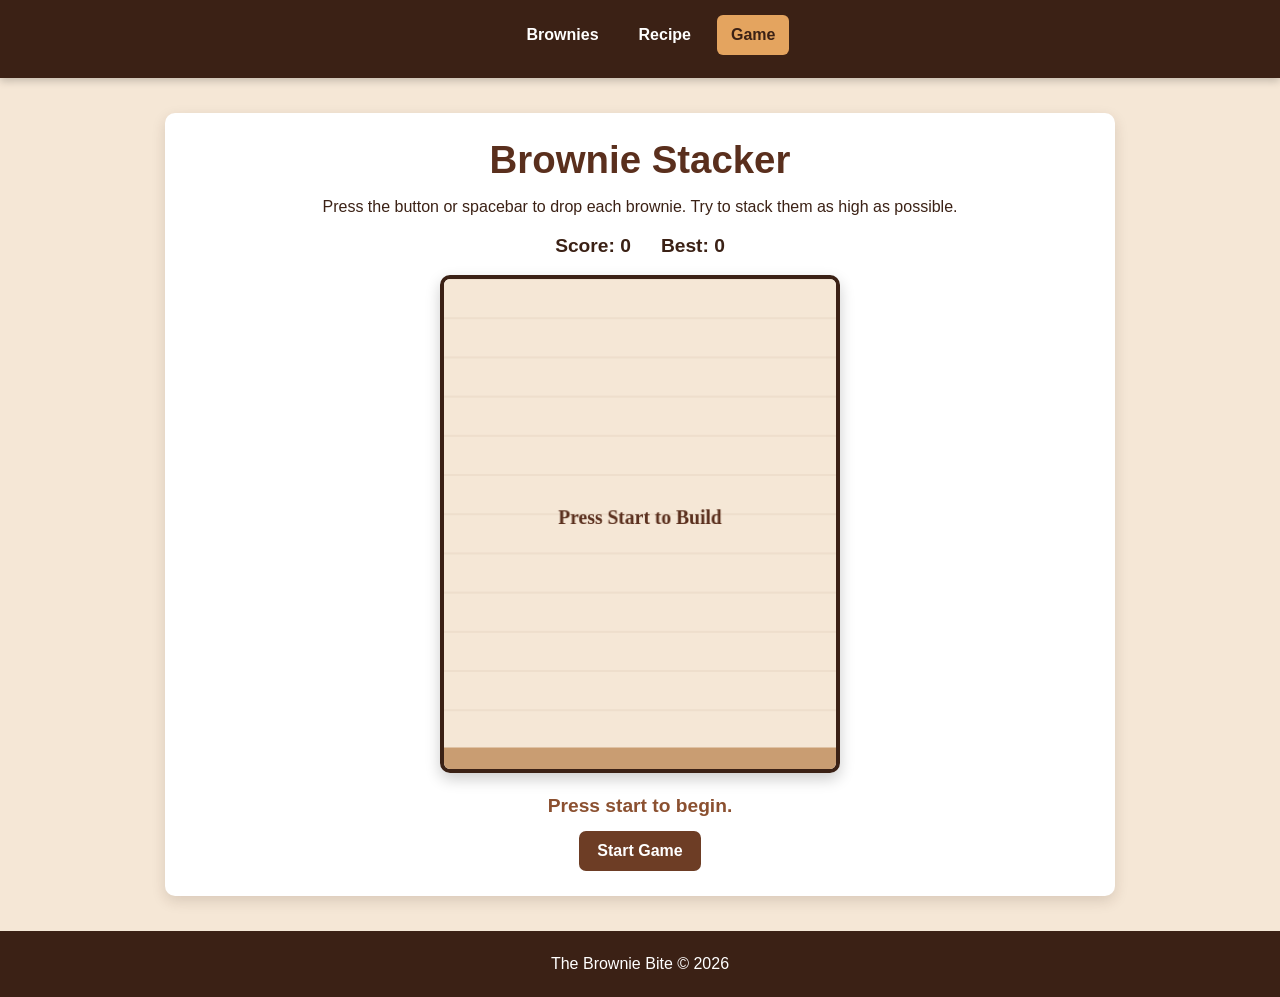
==== game.html @ a5a8db0a "Update game.html" ====
<!DOCTYPE html>
<html lang="en" class="loading">
<head>
    <meta charset="UTF-8">
    <meta name="viewport" content="width=device-width,initial-scale=1.0">
    <title>Brownie Stacker | The Brownie Bite</title>
    <style>
        html{background:#f5e7d6}
        html.loading body{visibility:hidden}
    </style>
    <link rel="icon" href="data:image/svg+xml,<svg xmlns='http://www.w3.org/2000/svg' viewBox='0 0 100 100'><text y='.9em' font-size='90'>🍫</text></svg>">
    <link rel="stylesheet" href="styles.css" onload="document.documentElement.classList.remove('loading')">
    <noscript>
        <style>
            html.loading body{visibility:visible}
        </style>
    </noscript>
    <script src="script.js" defer></script>
</head>
<body>
    <nav>
        <ul>
            <li><a href="index.html">Brownies</a></li>
            <li><a href="recipe.html">Recipe</a></li>
            <li><a href="game.html">Game</a></li>
        </ul>
    </nav>
    <main class="container">
        <section class="card game-container">
            <h1>Brownie Stacker</h1>
            <p>Press the button or spacebar to drop each brownie. Try to stack them as high as possible.</p>
            <div class="game-info">
                <span>Score: <span id="score">0</span></span>
                <span>Best: <span id="best">0</span></span>
            </div>
            <canvas id="gameCanvas" width="400" height="500"></canvas>
            <p id="message">Press start to begin.</p>
            <button class="btn" id="actionBtn">Start Game</button>
        </section>
    </main>
    <footer>
        <p>The Brownie Bite © 2026</p>
    </footer>
    <script>
        const canvas=document.getElementById("gameCanvas");
        const ctx=canvas.getContext("2d");
        const scoreText=document.getElementById("score");
        const bestText=document.getElementById("best");
        const message=document.getElementById("message");
        const actionBtn=document.getElementById("actionBtn");
        const blockHeight=28;
        const step=30;
        let blocks=[];
        let current=null;
        let score=0;
        let scroll=0;
        let state="start";
        let best=Number(localStorage.getItem("brownieBest"))||0;
        bestText.textContent=best;

        class Brownie{
            constructor(x,y,width,direction,speed){
                this.x=x;
                this.y=y;
                this.width=width;
                this.direction=direction;
                this.speed=speed;
            }
            update(){
                this.x+=this.speed*this.direction;
                if(this.x<=0){
                    this.x=0;
                    this.direction=1;
                }
                if(this.x+this.width>=canvas.width){
                    this.x=canvas.width-this.width;
                    this.direction=-1;
                }
            }
            draw(){
                const x=this.x;
                const y=this.y+scroll;
                const w=this.width;
                ctx.fillStyle="rgba(0,0,0,.18)";
                ctx.fillRect(x+4,y+5,w,blockHeight);
                ctx.fillStyle="#32150d";
                ctx.fillRect(x,y,w,blockHeight);
                ctx.fillStyle="#61331f";
                ctx.fillRect(x+3,y+3,w-6,blockHeight-6);
                ctx.fillStyle="#8b5134";
                ctx.fillRect(x+3,y+3,w-6,6);
                ctx.strokeStyle="#241009";
                ctx.lineWidth=2;
                ctx.strokeRect(x,y,w,blockHeight);
                const chips=Math.max(1,Math.floor(w/40));
                for(let i=0;i<chips;i++){
                    const chipX=x+(i+1)*w/(chips+1);
                    const chipY=y+11+(i%2)*7;
                    ctx.fillStyle="#211009";
                    ctx.beginPath();
                    ctx.arc(chipX,chipY,2.5,0,Math.PI*2);
                    ctx.fill();
                }
                if(w>55){
                    ctx.strokeStyle="#442116";
                    ctx.lineWidth=2;
                    ctx.beginPath();
                    ctx.moveTo(x+w*.43,y+5);
                    ctx.lineTo(x+w*.49,y+10);
                    ctx.lineTo(x+w*.46,y+15);
                    ctx.lineTo(x+w*.52,y+21);
                    ctx.stroke();
                }
            }
        }

        function startGame(){
            blocks=[];
            current=null;
            score=0;
            scroll=0;
            state="playing";
            scoreText.textContent=score;
            message.textContent="";
            actionBtn.textContent="Drop Brownie";
            blocks.push(new Brownie(100,450,200,0,0));
            spawnBlock();
        }

        function spawnBlock(){
            const last=blocks[blocks.length-1];
            const direction=score%2===0?1:-1;
            const x=direction===1?0:canvas.width-last.width;
            const speed=Math.min(2+score*.15,5);
            current=new Brownie(x,last.y-step,last.width,direction,speed);
            if(current.y+scroll<100)scroll+=step;
        }

        function dropBlock(){
            const last=blocks[blocks.length-1];
            let start=Math.max(current.x,last.x);
            const end=Math.min(current.x+current.width,last.x+last.width);
            let overlap=end-start;
            if(overlap<=3){
                state="gameover";
                message.textContent="The brownie missed the tower!";
                actionBtn.textContent="Try Again";
                return;
            }
            if(Math.abs(current.x-last.x)<5){
                start=last.x;
                overlap=last.width;
                message.textContent="Perfect drop!";
            }else{
                message.textContent="";
            }
            current.x=start;
            current.width=overlap;
            current.speed=0;
            blocks.push(current);
            score++;
            scoreText.textContent=score;
            if(score>best){
                best=score;
                bestText.textContent=best;
                localStorage.setItem("brownieBest",best);
            }
            spawnBlock();
        }

        function drawBackground(){
            ctx.fillStyle="#f5e7d6";
            ctx.fillRect(0,0,canvas.width,canvas.height);
            ctx.strokeStyle="rgba(109,61,37,.1)";
            ctx.lineWidth=1;
            for(let y=0;y<canvas.height;y+=40){
                ctx.beginPath();
                ctx.moveTo(0,y);
                ctx.lineTo(canvas.width,y);
                ctx.stroke();
            }
            ctx.fillStyle="#c99d72";
            ctx.fillRect(0,478,canvas.width,22);
        }

        function gameLoop(){
            drawBackground();
            blocks.forEach(block=>block.draw());
            if(current){
                if(state==="playing")current.update();
                current.draw();
            }
            if(state==="start"){
                ctx.fillStyle="#5a2f1d";
                ctx.font="bold 20px Trebuchet MS";
                ctx.textAlign="center";
                ctx.fillText("Press Start to Build",canvas.width/2,canvas.height/2);
            }
            requestAnimationFrame(gameLoop);
        }

        function handleAction(){
            if(state==="start"||state==="gameover")startGame();
            else dropBlock();
        }

        actionBtn.addEventListener("click",handleAction);
        window.addEventListener("keydown",e=>{
            if(e.code==="Space"&&document.activeElement!==actionBtn){
                e.preventDefault();
                handleAction();
            }
        });
        gameLoop();
    </script>
</body>
</html>
---- styles.css ----
*{
    margin:0;
    padding:0;
    box-sizing:border-box;
}
body{
    min-height:100vh;
    color:#3b2115;
    font-family:"Trebuchet MS",Arial,sans-serif;
    background:#f5e7d6;
}
body.page-enter{
    animation:pageIn .25s ease;
}
body.page-exit{
    opacity:0;
    transition:opacity .22s ease;
}
@keyframes pageIn{
    from{opacity:0}
    to{opacity:1}
}
nav{
    padding:15px;
    background:#3b2115;
    box-shadow:0 3px 8px rgba(0,0,0,.2);
}
nav ul{
    display:flex;
    justify-content:center;
    gap:12px;
    list-style:none;
}
nav a{
    display:block;
    padding:8px 14px;
    color:white;
    font-weight:bold;
    text-decoration:none;
    border-radius:6px;
    transition:.2s;
}
nav a:hover{
    background:#6d3d25;
}
nav a.active{
    color:#3b2115;
    background:#e4a45f;
}
.container{
    width:90%;
    max-width:950px;
    margin:35px auto;
}
.card{
    margin-bottom:25px;
    padding:25px;
    background:white;
    border-radius:10px;
    box-shadow:0 5px 14px rgba(59,33,21,.15);
}
h1,h2,h3{
    margin-bottom:12px;
    color:#5a2f1d;
}
h1{
    font-size:2.4rem;
}
h2{
    font-size:1.6rem;
}
p{
    margin-bottom:12px;
    line-height:1.6;
}
.hero{
    display:grid;
    grid-template-columns:1fr 1fr;
    align-items:center;
    gap:25px;
}
.hero img,.recipe-img{
    width:100%;
    border-radius:10px;
}
.grid{
    display:grid;
    grid-template-columns:1fr 1fr;
    gap:22px;
}
.btn{
    display:inline-block;
    padding:11px 18px;
    color:white;
    font:inherit;
    font-weight:bold;
    text-decoration:none;
    background:#6d3d25;
    border:0;
    border-radius:7px;
    cursor:pointer;
    transition:.2s;
}
.btn:hover{
    background:#8b5030;
    transform:translateY(-2px);
}
table{
    width:100%;
    border-collapse:collapse;
}
th,td{
    padding:10px;
    text-align:left;
    border:1px solid #d8c1aa;
}
th{
    color:white;
    background:#6d3d25;
}
tr:nth-child(even){
    background:#f8efe6;
}
ol,ul{
    padding-left:22px;
}
li{
    margin-bottom:8px;
    line-height:1.5;
}
.game-container{
    text-align:center;
}
.game-info{
    display:flex;
    justify-content:center;
    gap:30px;
    margin:15px 0;
    font-size:1.2rem;
    font-weight:bold;
}
#gameCanvas{
    display:block;
    width:400px;
    max-width:100%;
    height:auto;
    margin:18px auto;
    border:4px solid #3b2115;
    border-radius:10px;
    box-shadow:0 6px 15px rgba(0,0,0,.2);
}
#message{
    min-height:28px;
    margin-bottom:10px;
    color:#8b5030;
    font-size:1.2rem;
    font-weight:bold;
}
footer{
    padding:20px;
    color:white;
    text-align:center;
    background:#3b2115;
}
footer p{
    margin:0;
}
@media(max-width:700px){
    nav ul{
        flex-wrap:wrap;
    }
    nav a{
        padding:7px 10px;
        font-size:.9rem;
    }
    .hero,.grid{
        grid-template-columns:1fr;
    }
    .container{
        width:92%;
        margin:25px auto;
    }
    .card{
        padding:20px;
    }
    h1{
        font-size:2rem;
    }
}
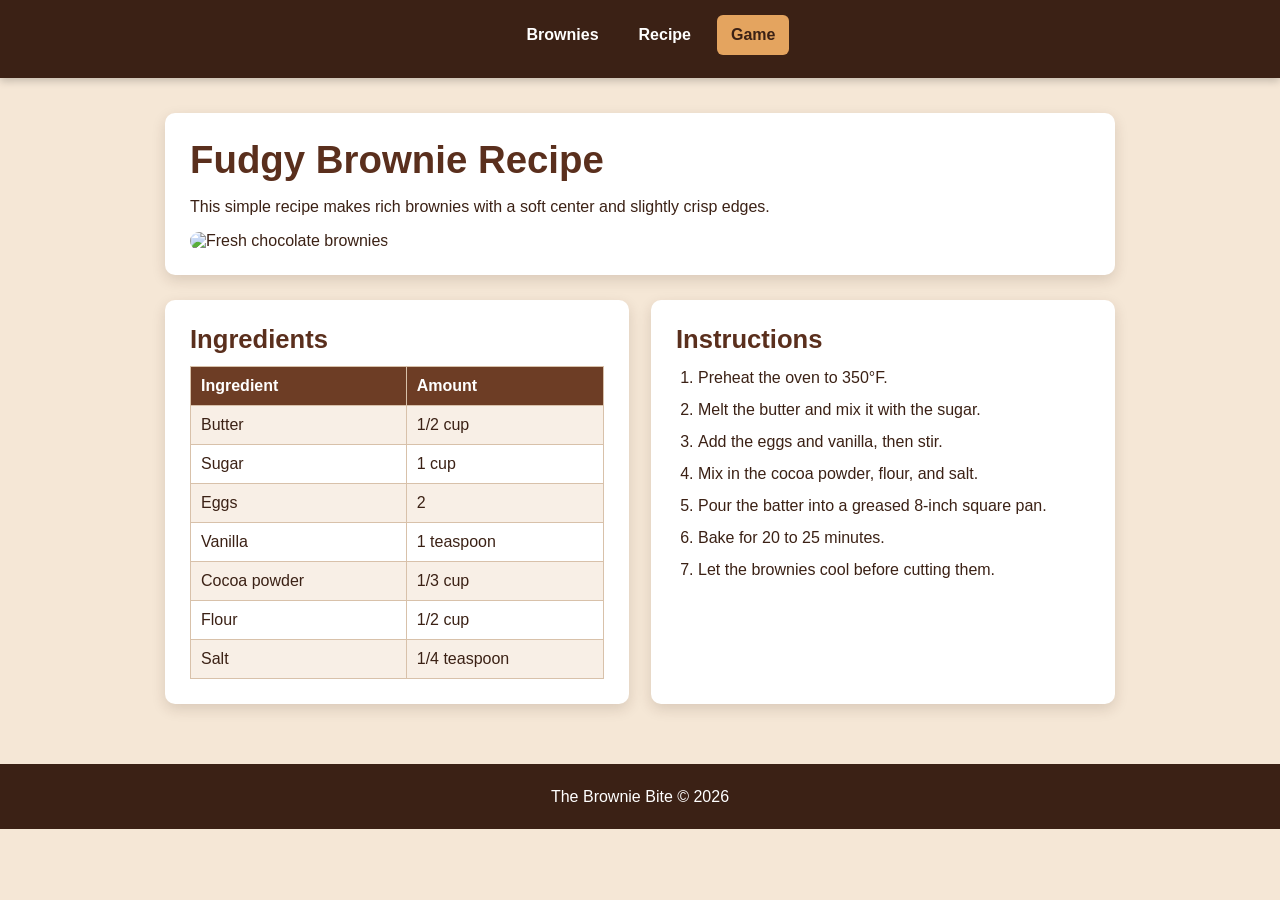
==== commit 99045512: "Update game.html" ====
--- a/game.html
+++ b/game.html
@@ -3,21 +3,40 @@
 <head>
     <meta charset="UTF-8">
     <meta name="viewport" content="width=device-width,initial-scale=1.0">
-    <title>Brownie Stacker | The Brownie Bite</title>
+    <title>Brownie Recipe | The Brownie Bite</title>
     <style>
         html{background:#f5e7d6}
-        html.loading body{visibility:hidden}
+        body{margin:0}
+        html.loading body>*:not(#pageCover){visibility:hidden}
+        #pageCover{
+            position:fixed;
+            inset:0;
+            z-index:9999;
+            display:grid;
+            place-items:center;
+            background:#f5e7d6;
+            opacity:1;
+            transition:opacity .12s ease;
+        }
+        #pageCover.hide{
+            opacity:0;
+            pointer-events:none;
+        }
+        #pageCover span{
+            font-size:34px;
+            animation:cookieDrop .25s ease-out;
+        }
+        @keyframes cookieDrop{
+            from{opacity:0;transform:translateY(-20px) rotate(-15deg)}
+            to{opacity:1;transform:translateY(0) rotate(0)}
+        }
     </style>
     <link rel="icon" href="data:image/svg+xml,<svg xmlns='http://www.w3.org/2000/svg' viewBox='0 0 100 100'><text y='.9em' font-size='90'>🍫</text></svg>">
     <link rel="stylesheet" href="styles.css" onload="document.documentElement.classList.remove('loading')">
-    <noscript>
-        <style>
-            html.loading body{visibility:visible}
-        </style>
-    </noscript>
     <script src="script.js" defer></script>
 </head>
 <body>
+    <div id="pageCover"><span>🍪</span></div>
     <nav>
         <ul>
             <li><a href="index.html">Brownies</a></li>
@@ -26,192 +45,65 @@
         </ul>
     </nav>
     <main class="container">
-        <section class="card game-container">
-            <h1>Brownie Stacker</h1>
-            <p>Press the button or spacebar to drop each brownie. Try to stack them as high as possible.</p>
-            <div class="game-info">
-                <span>Score: <span id="score">0</span></span>
-                <span>Best: <span id="best">0</span></span>
+        <section class="card">
+            <h1>Fudgy Brownie Recipe</h1>
+            <p>This simple recipe makes rich brownies with a soft center and slightly crisp edges.</p>
+            <img class="recipe-img" src="https://images.unsplash.com/photo-1590841609987-4ac211afdde1?auto=format&fit=crop&w=1000&q=80" alt="Fresh chocolate brownies">
+        </section>
+        <section class="grid">
+            <div class="card">
+                <h2>Ingredients</h2>
+                <table>
+                    <tr>
+                        <th>Ingredient</th>
+                        <th>Amount</th>
+                    </tr>
+                    <tr>
+                        <td>Butter</td>
+                        <td>1/2 cup</td>
+                    </tr>
+                    <tr>
+                        <td>Sugar</td>
+                        <td>1 cup</td>
+                    </tr>
+                    <tr>
+                        <td>Eggs</td>
+                        <td>2</td>
+                    </tr>
+                    <tr>
+                        <td>Vanilla</td>
+                        <td>1 teaspoon</td>
+                    </tr>
+                    <tr>
+                        <td>Cocoa powder</td>
+                        <td>1/3 cup</td>
+                    </tr>
+                    <tr>
+                        <td>Flour</td>
+                        <td>1/2 cup</td>
+                    </tr>
+                    <tr>
+                        <td>Salt</td>
+                        <td>1/4 teaspoon</td>
+                    </tr>
+                </table>
             </div>
-            <canvas id="gameCanvas" width="400" height="500"></canvas>
-            <p id="message">Press start to begin.</p>
-            <button class="btn" id="actionBtn">Start Game</button>
+            <div class="card">
+                <h2>Instructions</h2>
+                <ol>
+                    <li>Preheat the oven to 350°F.</li>
+                    <li>Melt the butter and mix it with the sugar.</li>
+                    <li>Add the eggs and vanilla, then stir.</li>
+                    <li>Mix in the cocoa powder, flour, and salt.</li>
+                    <li>Pour the batter into a greased 8-inch square pan.</li>
+                    <li>Bake for 20 to 25 minutes.</li>
+                    <li>Let the brownies cool before cutting them.</li>
+                </ol>
+            </div>
         </section>
     </main>
     <footer>
         <p>The Brownie Bite © 2026</p>
     </footer>
-    <script>
-        const canvas=document.getElementById("gameCanvas");
-        const ctx=canvas.getContext("2d");
-        const scoreText=document.getElementById("score");
-        const bestText=document.getElementById("best");
-        const message=document.getElementById("message");
-        const actionBtn=document.getElementById("actionBtn");
-        const blockHeight=28;
-        const step=30;
-        let blocks=[];
-        let current=null;
-        let score=0;
-        let scroll=0;
-        let state="start";
-        let best=Number(localStorage.getItem("brownieBest"))||0;
-        bestText.textContent=best;
-
-        class Brownie{
-            constructor(x,y,width,direction,speed){
-                this.x=x;
-                this.y=y;
-                this.width=width;
-                this.direction=direction;
-                this.speed=speed;
-            }
-            update(){
-                this.x+=this.speed*this.direction;
-                if(this.x<=0){
-                    this.x=0;
-                    this.direction=1;
-                }
-                if(this.x+this.width>=canvas.width){
-                    this.x=canvas.width-this.width;
-                    this.direction=-1;
-                }
-            }
-            draw(){
-                const x=this.x;
-                const y=this.y+scroll;
-                const w=this.width;
-                ctx.fillStyle="rgba(0,0,0,.18)";
-                ctx.fillRect(x+4,y+5,w,blockHeight);
-                ctx.fillStyle="#32150d";
-                ctx.fillRect(x,y,w,blockHeight);
-                ctx.fillStyle="#61331f";
-                ctx.fillRect(x+3,y+3,w-6,blockHeight-6);
-                ctx.fillStyle="#8b5134";
-                ctx.fillRect(x+3,y+3,w-6,6);
-                ctx.strokeStyle="#241009";
-                ctx.lineWidth=2;
-                ctx.strokeRect(x,y,w,blockHeight);
-                const chips=Math.max(1,Math.floor(w/40));
-                for(let i=0;i<chips;i++){
-                    const chipX=x+(i+1)*w/(chips+1);
-                    const chipY=y+11+(i%2)*7;
-                    ctx.fillStyle="#211009";
-                    ctx.beginPath();
-                    ctx.arc(chipX,chipY,2.5,0,Math.PI*2);
-                    ctx.fill();
-                }
-                if(w>55){
-                    ctx.strokeStyle="#442116";
-                    ctx.lineWidth=2;
-                    ctx.beginPath();
-                    ctx.moveTo(x+w*.43,y+5);
-                    ctx.lineTo(x+w*.49,y+10);
-                    ctx.lineTo(x+w*.46,y+15);
-                    ctx.lineTo(x+w*.52,y+21);
-                    ctx.stroke();
-                }
-            }
-        }
-
-        function startGame(){
-            blocks=[];
-            current=null;
-            score=0;
-            scroll=0;
-            state="playing";
-            scoreText.textContent=score;
-            message.textContent="";
-            actionBtn.textContent="Drop Brownie";
-            blocks.push(new Brownie(100,450,200,0,0));
-            spawnBlock();
-        }
-
-        function spawnBlock(){
-            const last=blocks[blocks.length-1];
-            const direction=score%2===0?1:-1;
-            const x=direction===1?0:canvas.width-last.width;
-            const speed=Math.min(2+score*.15,5);
-            current=new Brownie(x,last.y-step,last.width,direction,speed);
-            if(current.y+scroll<100)scroll+=step;
-        }
-
-        function dropBlock(){
-            const last=blocks[blocks.length-1];
-            let start=Math.max(current.x,last.x);
-            const end=Math.min(current.x+current.width,last.x+last.width);
-            let overlap=end-start;
-            if(overlap<=3){
-                state="gameover";
-                message.textContent="The brownie missed the tower!";
-                actionBtn.textContent="Try Again";
-                return;
-            }
-            if(Math.abs(current.x-last.x)<5){
-                start=last.x;
-                overlap=last.width;
-                message.textContent="Perfect drop!";
-            }else{
-                message.textContent="";
-            }
-            current.x=start;
-            current.width=overlap;
-            current.speed=0;
-            blocks.push(current);
-            score++;
-            scoreText.textContent=score;
-            if(score>best){
-                best=score;
-                bestText.textContent=best;
-                localStorage.setItem("brownieBest",best);
-            }
-            spawnBlock();
-        }
-
-        function drawBackground(){
-            ctx.fillStyle="#f5e7d6";
-            ctx.fillRect(0,0,canvas.width,canvas.height);
-            ctx.strokeStyle="rgba(109,61,37,.1)";
-            ctx.lineWidth=1;
-            for(let y=0;y<canvas.height;y+=40){
-                ctx.beginPath();
-                ctx.moveTo(0,y);
-                ctx.lineTo(canvas.width,y);
-                ctx.stroke();
-            }
-            ctx.fillStyle="#c99d72";
-            ctx.fillRect(0,478,canvas.width,22);
-        }
-
-        function gameLoop(){
-            drawBackground();
-            blocks.forEach(block=>block.draw());
-            if(current){
-                if(state==="playing")current.update();
-                current.draw();
-            }
-            if(state==="start"){
-                ctx.fillStyle="#5a2f1d";
-                ctx.font="bold 20px Trebuchet MS";
-                ctx.textAlign="center";
-                ctx.fillText("Press Start to Build",canvas.width/2,canvas.height/2);
-            }
-            requestAnimationFrame(gameLoop);
-        }
-
-        function handleAction(){
-            if(state==="start"||state==="gameover")startGame();
-            else dropBlock();
-        }
-
-        actionBtn.addEventListener("click",handleAction);
-        window.addEventListener("keydown",e=>{
-            if(e.code==="Space"&&document.activeElement!==actionBtn){
-                e.preventDefault();
-                handleAction();
-            }
-        });
-        gameLoop();
-    </script>
 </body>
 </html>
--- a/styles.css
+++ b/styles.css
@@ -10,14 +10,14 @@
     background:#f5e7d6;
 }
 body.page-enter{
-    animation:pageIn .25s ease;
+    animation:pageIn .15s ease-out;
 }
 body.page-exit{
     opacity:0;
-    transition:opacity .22s ease;
+    transition:opacity .15s ease-in;
 }
 @keyframes pageIn{
-    from{opacity:0}
+    from{opacity:.4}
     to{opacity:1}
 }
 nav{
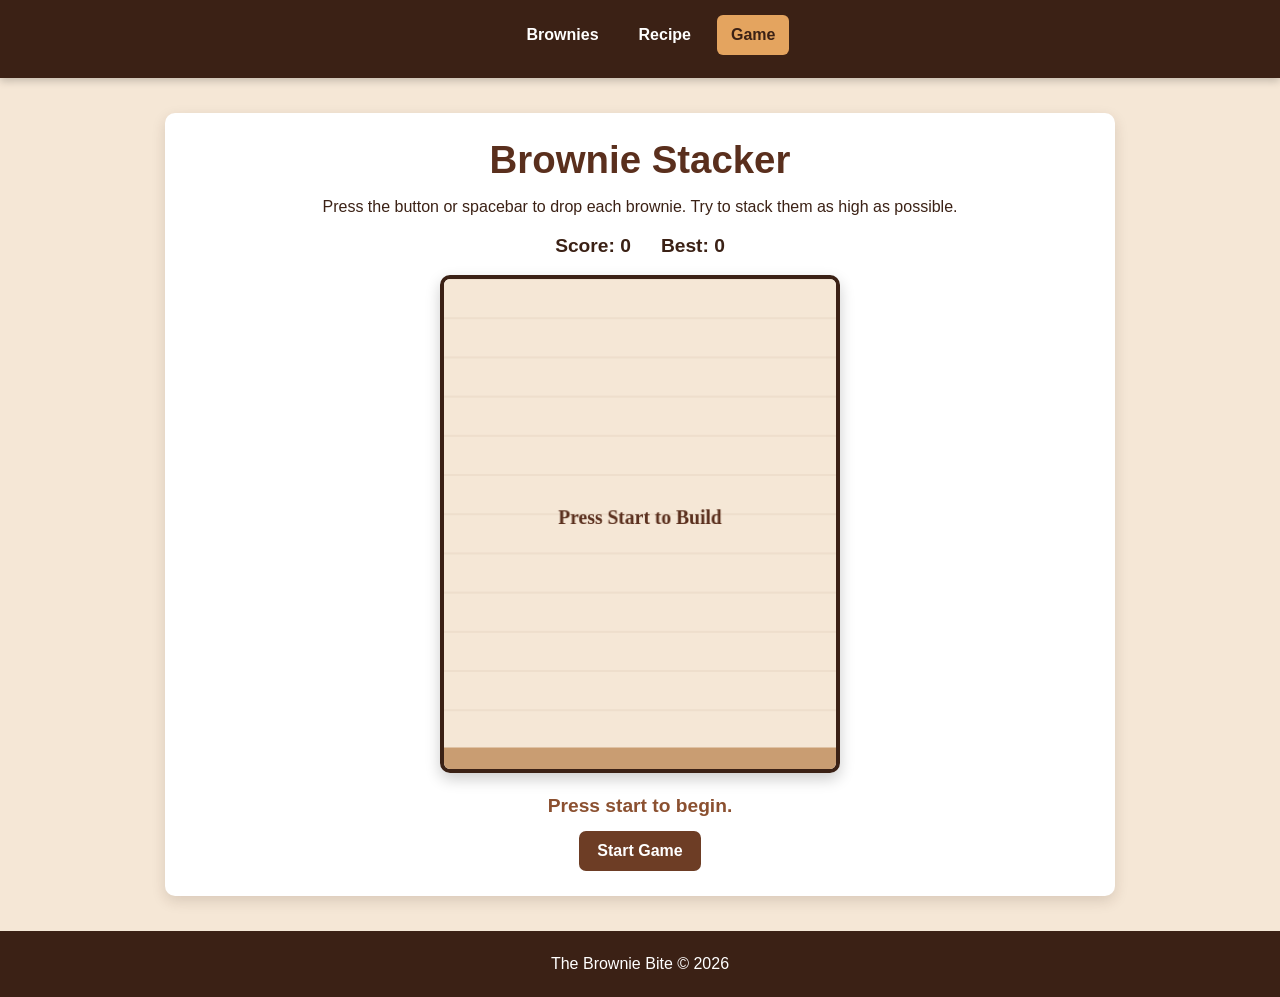
==== commit 09a2fa36: "Update game.html" ====
--- a/game.html
+++ b/game.html
@@ -3,7 +3,7 @@
 <head>
     <meta charset="UTF-8">
     <meta name="viewport" content="width=device-width,initial-scale=1.0">
-    <title>Brownie Recipe | The Brownie Bite</title>
+    <title>Brownie Stacker | The Brownie Bite</title>
     <style>
         html{background:#f5e7d6}
         body{margin:0}
@@ -45,65 +45,184 @@
         </ul>
     </nav>
     <main class="container">
-        <section class="card">
-            <h1>Fudgy Brownie Recipe</h1>
-            <p>This simple recipe makes rich brownies with a soft center and slightly crisp edges.</p>
-            <img class="recipe-img" src="https://images.unsplash.com/photo-1590841609987-4ac211afdde1?auto=format&fit=crop&w=1000&q=80" alt="Fresh chocolate brownies">
-        </section>
-        <section class="grid">
-            <div class="card">
-                <h2>Ingredients</h2>
-                <table>
-                    <tr>
-                        <th>Ingredient</th>
-                        <th>Amount</th>
-                    </tr>
-                    <tr>
-                        <td>Butter</td>
-                        <td>1/2 cup</td>
-                    </tr>
-                    <tr>
-                        <td>Sugar</td>
-                        <td>1 cup</td>
-                    </tr>
-                    <tr>
-                        <td>Eggs</td>
-                        <td>2</td>
-                    </tr>
-                    <tr>
-                        <td>Vanilla</td>
-                        <td>1 teaspoon</td>
-                    </tr>
-                    <tr>
-                        <td>Cocoa powder</td>
-                        <td>1/3 cup</td>
-                    </tr>
-                    <tr>
-                        <td>Flour</td>
-                        <td>1/2 cup</td>
-                    </tr>
-                    <tr>
-                        <td>Salt</td>
-                        <td>1/4 teaspoon</td>
-                    </tr>
-                </table>
+        <section class="card game-container">
+            <h1>Brownie Stacker</h1>
+            <p>Press the button or spacebar to drop each brownie. Try to stack them as high as possible.</p>
+            <div class="game-info">
+                <span>Score: <span id="score">0</span></span>
+                <span>Best: <span id="best">0</span></span>
             </div>
-            <div class="card">
-                <h2>Instructions</h2>
-                <ol>
-                    <li>Preheat the oven to 350°F.</li>
-                    <li>Melt the butter and mix it with the sugar.</li>
-                    <li>Add the eggs and vanilla, then stir.</li>
-                    <li>Mix in the cocoa powder, flour, and salt.</li>
-                    <li>Pour the batter into a greased 8-inch square pan.</li>
-                    <li>Bake for 20 to 25 minutes.</li>
-                    <li>Let the brownies cool before cutting them.</li>
-                </ol>
-            </div>
+            <canvas id="gameCanvas" width="400" height="500"></canvas>
+            <p id="message">Press start to begin.</p>
+            <button class="btn" id="actionBtn">Start Game</button>
         </section>
     </main>
     <footer>
         <p>The Brownie Bite © 2026</p>
     </footer>
+    <script>
+        const canvas=document.getElementById("gameCanvas");
+        const ctx=canvas.getContext("2d");
+        const scoreText=document.getElementById("score");
+        const bestText=document.getElementById("best");
+        const message=document.getElementById("message");
+        const actionBtn=document.getElementById("actionBtn");
+        const blockHeight=28;
+        const step=30;
+        let blocks=[];
+        let current=null;
+        let score=0;
+        let scroll=0;
+        let state="start";
+        let best=Number(localStorage.getItem("brownieBest"))||0;
+        bestText.textContent=best;
+        class Brownie{
+            constructor(x,y,width,direction,speed){
+                this.x=x;
+                this.y=y;
+                this.width=width;
+                this.direction=direction;
+                this.speed=speed;
+            }
+            update(){
+                this.x+=this.speed*this.direction;
+                if(this.x<=0){
+                    this.x=0;
+                    this.direction=1;
+                }
+                if(this.x+this.width>=canvas.width){
+                    this.x=canvas.width-this.width;
+                    this.direction=-1;
+                }
+            }
+            draw(){
+                const x=this.x;
+                const y=this.y+scroll;
+                const w=this.width;
+                ctx.fillStyle="rgba(0,0,0,.18)";
+                ctx.fillRect(x+4,y+5,w,blockHeight);
+                ctx.fillStyle="#32150d";
+                ctx.fillRect(x,y,w,blockHeight);
+                ctx.fillStyle="#61331f";
+                ctx.fillRect(x+3,y+3,w-6,blockHeight-6);
+                ctx.fillStyle="#8b5134";
+                ctx.fillRect(x+3,y+3,w-6,6);
+                ctx.strokeStyle="#241009";
+                ctx.lineWidth=2;
+                ctx.strokeRect(x,y,w,blockHeight);
+                const chips=Math.max(1,Math.floor(w/40));
+                for(let i=0;i<chips;i++){
+                    const chipX=x+(i+1)*w/(chips+1);
+                    const chipY=y+11+(i%2)*7;
+                    ctx.fillStyle="#211009";
+                    ctx.beginPath();
+                    ctx.arc(chipX,chipY,2.5,0,Math.PI*2);
+                    ctx.fill();
+                }
+                if(w>55){
+                    ctx.strokeStyle="#442116";
+                    ctx.lineWidth=2;
+                    ctx.beginPath();
+                    ctx.moveTo(x+w*.43,y+5);
+                    ctx.lineTo(x+w*.49,y+10);
+                    ctx.lineTo(x+w*.46,y+15);
+                    ctx.lineTo(x+w*.52,y+21);
+                    ctx.stroke();
+                }
+            }
+        }
+        function startGame(){
+            blocks=[];
+            current=null;
+            score=0;
+            scroll=0;
+            state="playing";
+            scoreText.textContent=score;
+            message.textContent="";
+            actionBtn.textContent="Drop Brownie";
+            blocks.push(new Brownie(100,450,200,0,0));
+            spawnBlock();
+        }
+        function spawnBlock(){
+            const last=blocks[blocks.length-1];
+            const direction=score%2===0?1:-1;
+            const x=direction===1?0:canvas.width-last.width;
+            const speed=Math.min(2+score*.15,5);
+            current=new Brownie(x,last.y-step,last.width,direction,speed);
+            if(current.y+scroll<100)scroll+=step;
+        }
+        function dropBlock(){
+            const last=blocks[blocks.length-1];
+            let start=Math.max(current.x,last.x);
+            const end=Math.min(current.x+current.width,last.x+last.width);
+            let overlap=end-start;
+            if(overlap<=3){
+                state="gameover";
+                message.textContent="The brownie missed the tower!";
+                actionBtn.textContent="Try Again";
+                return;
+            }
+            if(Math.abs(current.x-last.x)<5){
+                start=last.x;
+                overlap=last.width;
+                message.textContent="Perfect drop!";
+            }else{
+                message.textContent="";
+            }
+            current.x=start;
+            current.width=overlap;
+            current.speed=0;
+            blocks.push(current);
+            score++;
+            scoreText.textContent=score;
+            if(score>best){
+                best=score;
+                bestText.textContent=best;
+                localStorage.setItem("brownieBest",best);
+            }
+            spawnBlock();
+        }
+        function drawBackground(){
+            ctx.fillStyle="#f5e7d6";
+            ctx.fillRect(0,0,canvas.width,canvas.height);
+            ctx.strokeStyle="rgba(109,61,37,.1)";
+            ctx.lineWidth=1;
+            for(let y=0;y<canvas.height;y+=40){
+                ctx.beginPath();
+                ctx.moveTo(0,y);
+                ctx.lineTo(canvas.width,y);
+                ctx.stroke();
+            }
+            ctx.fillStyle="#c99d72";
+            ctx.fillRect(0,478,canvas.width,22);
+        }
+        function gameLoop(){
+            drawBackground();
+            blocks.forEach(block=>block.draw());
+            if(current){
+                if(state==="playing")current.update();
+                current.draw();
+            }
+            if(state==="start"){
+                ctx.fillStyle="#5a2f1d";
+                ctx.font="bold 20px Trebuchet MS";
+                ctx.textAlign="center";
+                ctx.fillText("Press Start to Build",canvas.width/2,canvas.height/2);
+            }
+            requestAnimationFrame(gameLoop);
+        }
+        function handleAction(){
+            if(state==="start"||state==="gameover")startGame();
+            else dropBlock();
+        }
+        actionBtn.addEventListener("click",handleAction);
+        window.addEventListener("keydown",e=>{
+            if(e.code==="Space"&&document.activeElement!==actionBtn){
+                e.preventDefault();
+                handleAction();
+            }
+        });
+        gameLoop();
+    </script>
 </body>
 </html>
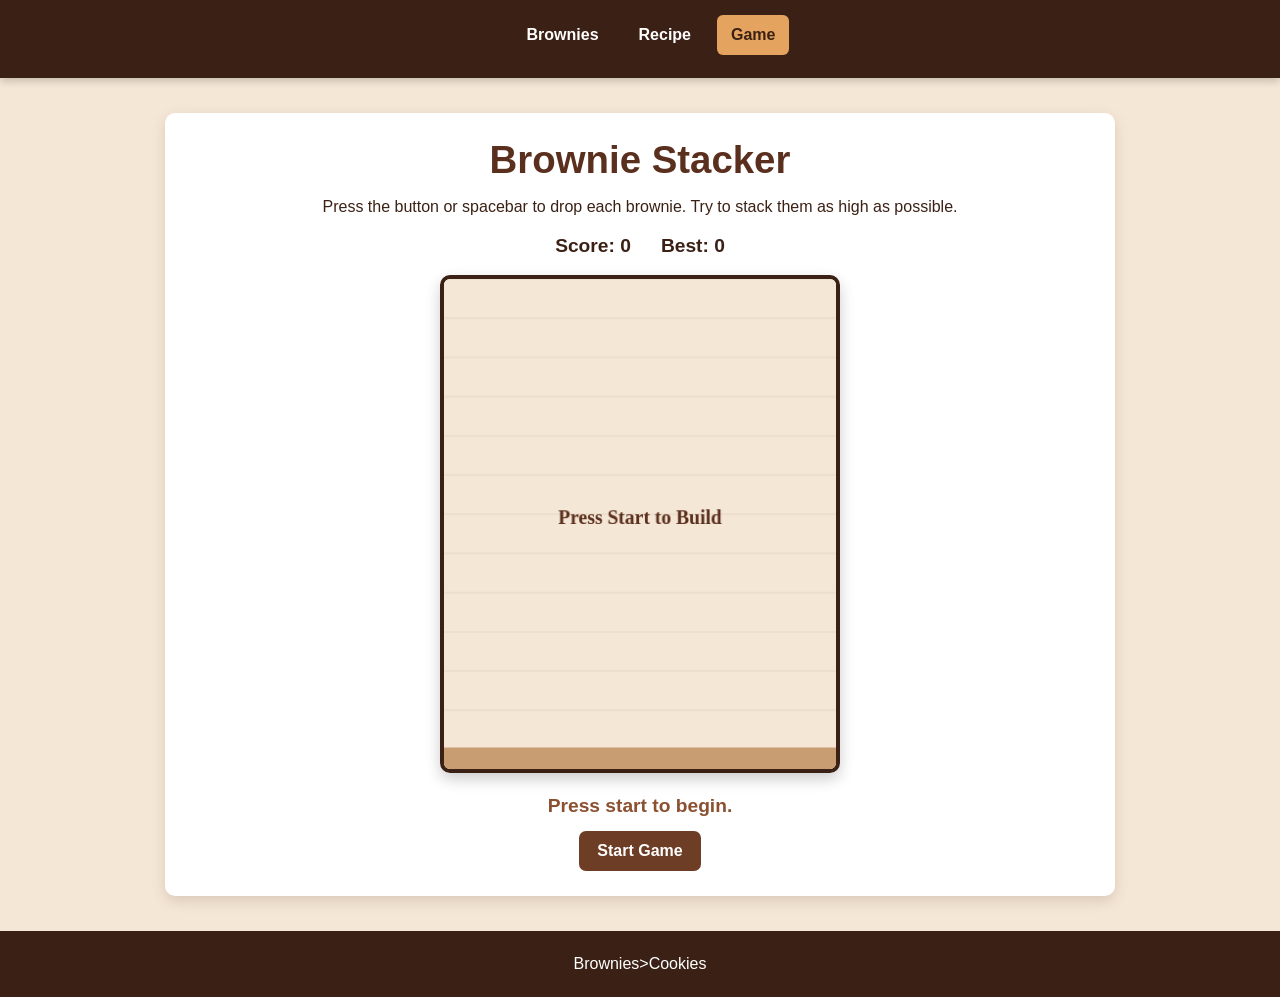
==== commit 1d1dd5c7: "Update game.html" ====
--- a/game.html
+++ b/game.html
@@ -3,7 +3,7 @@
 <head>
     <meta charset="UTF-8">
     <meta name="viewport" content="width=device-width,initial-scale=1.0">
-    <title>Brownie Stacker | The Brownie Bite</title>
+    <title>Brownie Stacker</title>
     <style>
         html{background:#f5e7d6}
         body{margin:0}
@@ -58,7 +58,7 @@
         </section>
     </main>
     <footer>
-        <p>The Brownie Bite © 2026</p>
+        <p>Brownies>Cookies</p>
     </footer>
     <script>
         const canvas=document.getElementById("gameCanvas");
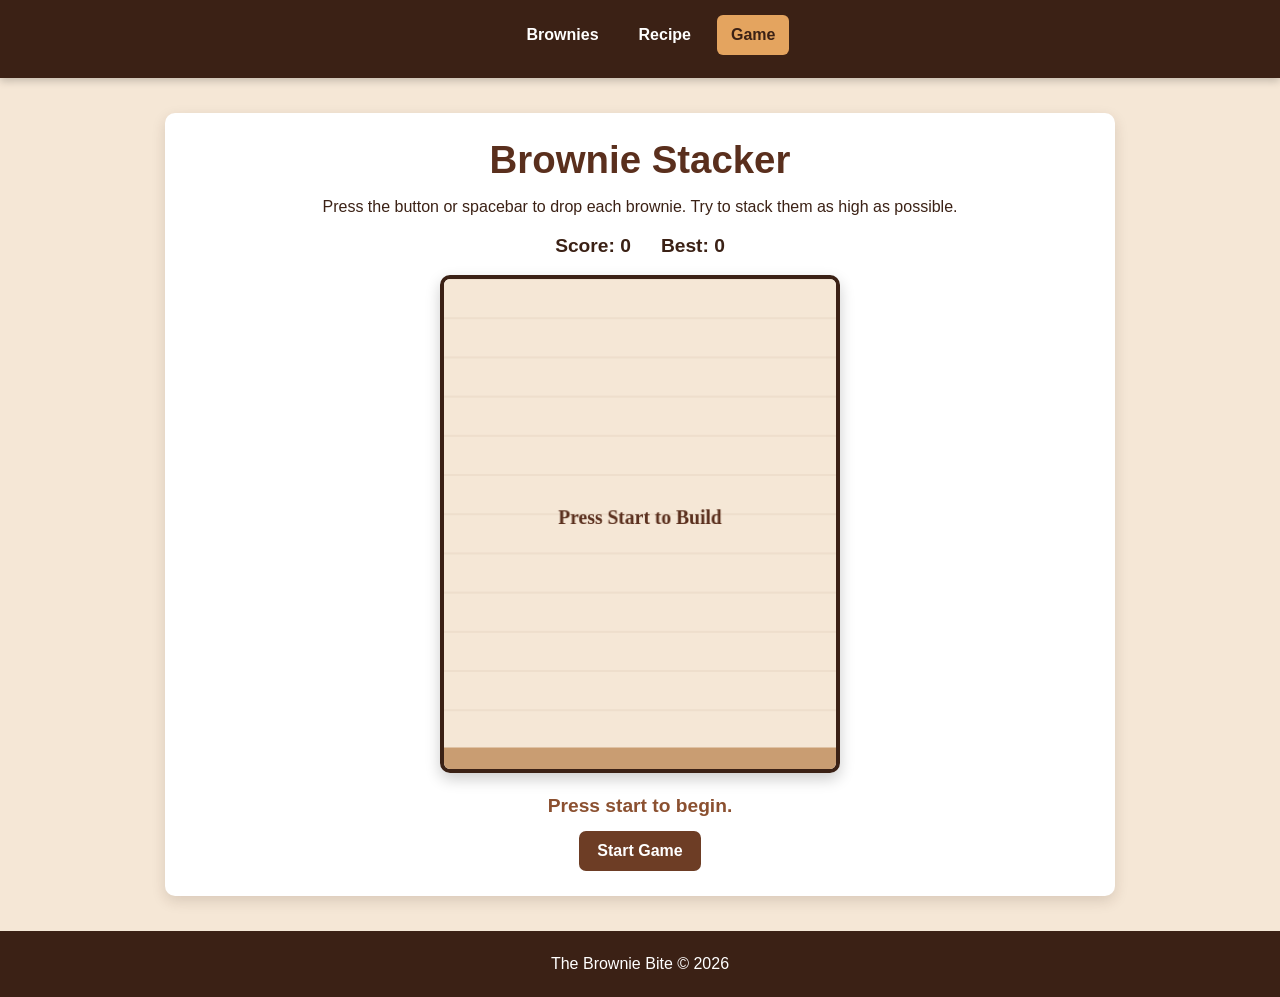
==== commit ee36bb27: "Update game.html" ====
--- a/game.html
+++ b/game.html
@@ -3,40 +3,21 @@
 <head>
     <meta charset="UTF-8">
     <meta name="viewport" content="width=device-width,initial-scale=1.0">
-    <title>Brownie Stacker</title>
+    <title>Brownie Stacker | The Brownie Bite</title>
     <style>
         html{background:#f5e7d6}
-        body{margin:0}
-        html.loading body>*:not(#pageCover){visibility:hidden}
-        #pageCover{
-            position:fixed;
-            inset:0;
-            z-index:9999;
-            display:grid;
-            place-items:center;
-            background:#f5e7d6;
-            opacity:1;
-            transition:opacity .12s ease;
-        }
-        #pageCover.hide{
-            opacity:0;
-            pointer-events:none;
-        }
-        #pageCover span{
-            font-size:34px;
-            animation:cookieDrop .25s ease-out;
-        }
-        @keyframes cookieDrop{
-            from{opacity:0;transform:translateY(-20px) rotate(-15deg)}
-            to{opacity:1;transform:translateY(0) rotate(0)}
-        }
+        html.loading body{visibility:hidden}
     </style>
     <link rel="icon" href="data:image/svg+xml,<svg xmlns='http://www.w3.org/2000/svg' viewBox='0 0 100 100'><text y='.9em' font-size='90'>🍫</text></svg>">
     <link rel="stylesheet" href="styles.css" onload="document.documentElement.classList.remove('loading')">
+    <noscript>
+        <style>
+            html.loading body{visibility:visible}
+        </style>
+    </noscript>
     <script src="script.js" defer></script>
 </head>
 <body>
-    <div id="pageCover"><span>🍪</span></div>
     <nav>
         <ul>
             <li><a href="index.html">Brownies</a></li>
@@ -58,7 +39,7 @@
         </section>
     </main>
     <footer>
-        <p>Brownies>Cookies</p>
+        <p>The Brownie Bite © 2026</p>
     </footer>
     <script>
         const canvas=document.getElementById("gameCanvas");
@@ -76,6 +57,7 @@
         let state="start";
         let best=Number(localStorage.getItem("brownieBest"))||0;
         bestText.textContent=best;
+
         class Brownie{
             constructor(x,y,width,direction,speed){
                 this.x=x;
@@ -131,6 +113,7 @@
                 }
             }
         }
+
         function startGame(){
             blocks=[];
             current=null;
@@ -143,6 +126,7 @@
             blocks.push(new Brownie(100,450,200,0,0));
             spawnBlock();
         }
+
         function spawnBlock(){
             const last=blocks[blocks.length-1];
             const direction=score%2===0?1:-1;
@@ -151,6 +135,7 @@
             current=new Brownie(x,last.y-step,last.width,direction,speed);
             if(current.y+scroll<100)scroll+=step;
         }
+
         function dropBlock(){
             const last=blocks[blocks.length-1];
             let start=Math.max(current.x,last.x);
@@ -182,6 +167,7 @@
             }
             spawnBlock();
         }
+
         function drawBackground(){
             ctx.fillStyle="#f5e7d6";
             ctx.fillRect(0,0,canvas.width,canvas.height);
@@ -196,6 +182,7 @@
             ctx.fillStyle="#c99d72";
             ctx.fillRect(0,478,canvas.width,22);
         }
+
         function gameLoop(){
             drawBackground();
             blocks.forEach(block=>block.draw());
@@ -211,10 +198,12 @@
             }
             requestAnimationFrame(gameLoop);
         }
+
         function handleAction(){
             if(state==="start"||state==="gameover")startGame();
             else dropBlock();
         }
+
         actionBtn.addEventListener("click",handleAction);
         window.addEventListener("keydown",e=>{
             if(e.code==="Space"&&document.activeElement!==actionBtn){
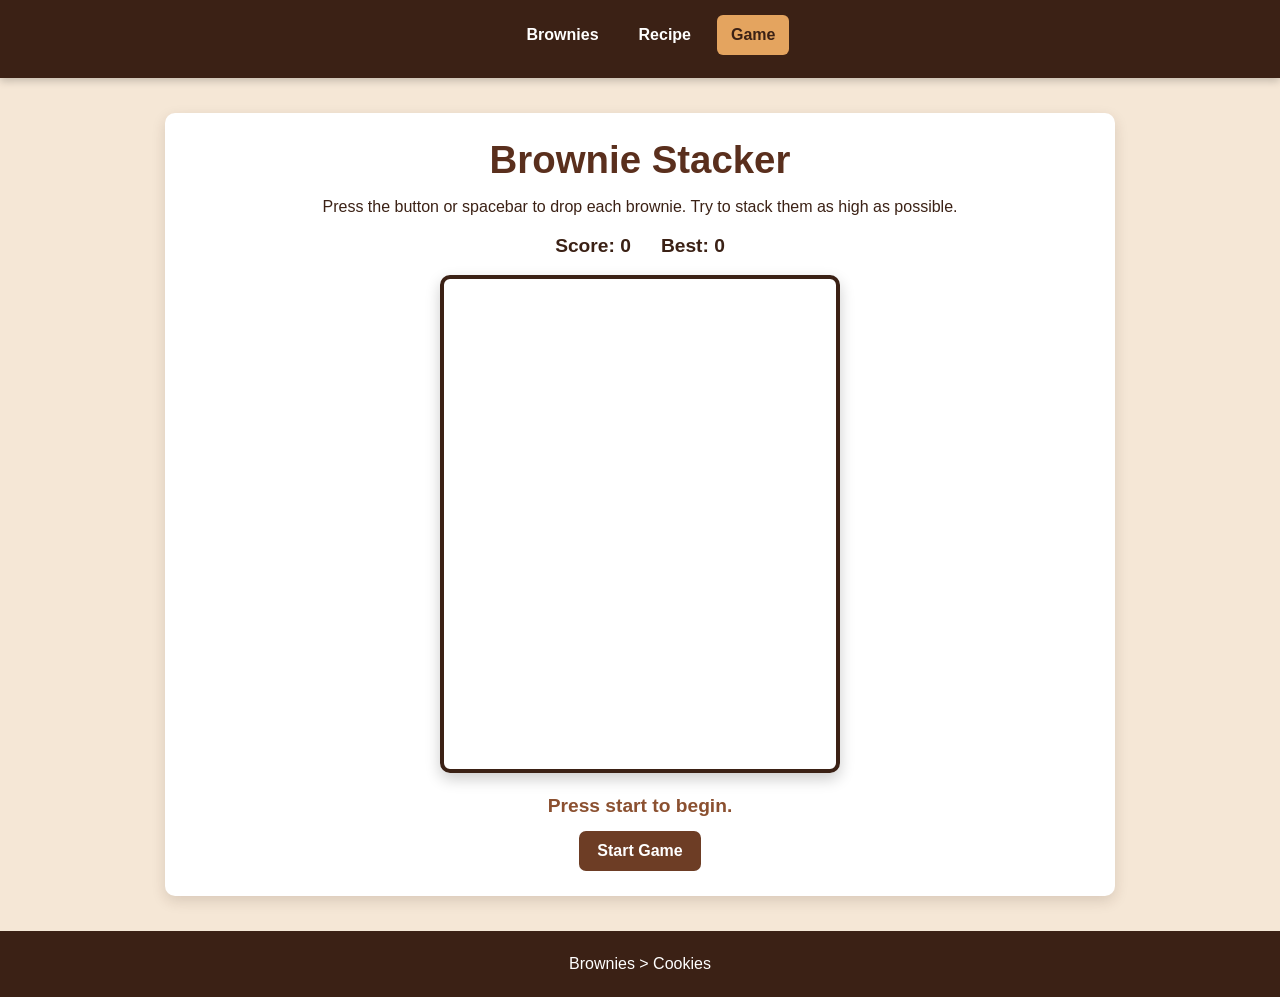
==== commit 350f342a: "Update game.html" ====
--- a/game.html
+++ b/game.html
@@ -1,23 +1,59 @@
 <!DOCTYPE html>
-<html lang="en" class="loading">
+<html lang="en">
 <head>
     <meta charset="UTF-8">
     <meta name="viewport" content="width=device-width,initial-scale=1.0">
-    <title>Brownie Stacker | The Brownie Bite</title>
+    <title>Brownie Stacker</title>
     <style>
         html{background:#f5e7d6}
-        html.loading body{visibility:hidden}
+        body{margin:0;opacity:1!important;transform:none!important}
+        html:not(.styles-loaded) body>*:not(#pageCover){visibility:hidden}
+        #pageCover{
+            position:fixed;
+            inset:0;
+            z-index:9999;
+            display:grid;
+            place-items:center;
+            background:#f5e7d6;
+            opacity:1;
+            transition:opacity .12s ease;
+        }
+        html.styles-loaded:not(.leaving) #pageCover{
+            opacity:0;
+            pointer-events:none;
+        }
+        html.leaving #pageCover{
+            opacity:1;
+            pointer-events:auto;
+        }
+        .cookie-loader{
+            display:flex;
+            gap:10px;
+        }
+        .cookie-loader span{
+            display:block;
+            font-size:28px;
+            animation:cookieFall .4s ease-in-out infinite alternate;
+        }
+        .cookie-loader span:nth-child(2){animation-delay:.1s}
+        .cookie-loader span:nth-child(3){animation-delay:.2s}
+        @keyframes cookieFall{
+            from{transform:translateY(-10px) rotate(-10deg)}
+            to{transform:translateY(10px) rotate(10deg)}
+        }
     </style>
     <link rel="icon" href="data:image/svg+xml,<svg xmlns='http://www.w3.org/2000/svg' viewBox='0 0 100 100'><text y='.9em' font-size='90'>🍫</text></svg>">
-    <link rel="stylesheet" href="styles.css" onload="document.documentElement.classList.remove('loading')">
-    <noscript>
-        <style>
-            html.loading body{visibility:visible}
-        </style>
-    </noscript>
+    <link rel="stylesheet" href="styles.css" onload="document.documentElement.classList.add('styles-loaded')" onerror="document.documentElement.classList.add('styles-loaded')">
     <script src="script.js" defer></script>
 </head>
 <body>
+    <div id="pageCover">
+        <div class="cookie-loader">
+            <span>🍪</span>
+            <span>🍪</span>
+            <span>🍪</span>
+        </div>
+    </div>
     <nav>
         <ul>
             <li><a href="index.html">Brownies</a></li>
@@ -39,179 +75,7 @@
         </section>
     </main>
     <footer>
-        <p>The Brownie Bite © 2026</p>
+        <p>Brownies &gt; Cookies</p>
     </footer>
-    <script>
-        const canvas=document.getElementById("gameCanvas");
-        const ctx=canvas.getContext("2d");
-        const scoreText=document.getElementById("score");
-        const bestText=document.getElementById("best");
-        const message=document.getElementById("message");
-        const actionBtn=document.getElementById("actionBtn");
-        const blockHeight=28;
-        const step=30;
-        let blocks=[];
-        let current=null;
-        let score=0;
-        let scroll=0;
-        let state="start";
-        let best=Number(localStorage.getItem("brownieBest"))||0;
-        bestText.textContent=best;
-
-        class Brownie{
-            constructor(x,y,width,direction,speed){
-                this.x=x;
-                this.y=y;
-                this.width=width;
-                this.direction=direction;
-                this.speed=speed;
-            }
-            update(){
-                this.x+=this.speed*this.direction;
-                if(this.x<=0){
-                    this.x=0;
-                    this.direction=1;
-                }
-                if(this.x+this.width>=canvas.width){
-                    this.x=canvas.width-this.width;
-                    this.direction=-1;
-                }
-            }
-            draw(){
-                const x=this.x;
-                const y=this.y+scroll;
-                const w=this.width;
-                ctx.fillStyle="rgba(0,0,0,.18)";
-                ctx.fillRect(x+4,y+5,w,blockHeight);
-                ctx.fillStyle="#32150d";
-                ctx.fillRect(x,y,w,blockHeight);
-                ctx.fillStyle="#61331f";
-                ctx.fillRect(x+3,y+3,w-6,blockHeight-6);
-                ctx.fillStyle="#8b5134";
-                ctx.fillRect(x+3,y+3,w-6,6);
-                ctx.strokeStyle="#241009";
-                ctx.lineWidth=2;
-                ctx.strokeRect(x,y,w,blockHeight);
-                const chips=Math.max(1,Math.floor(w/40));
-                for(let i=0;i<chips;i++){
-                    const chipX=x+(i+1)*w/(chips+1);
-                    const chipY=y+11+(i%2)*7;
-                    ctx.fillStyle="#211009";
-                    ctx.beginPath();
-                    ctx.arc(chipX,chipY,2.5,0,Math.PI*2);
-                    ctx.fill();
-                }
-                if(w>55){
-                    ctx.strokeStyle="#442116";
-                    ctx.lineWidth=2;
-                    ctx.beginPath();
-                    ctx.moveTo(x+w*.43,y+5);
-                    ctx.lineTo(x+w*.49,y+10);
-                    ctx.lineTo(x+w*.46,y+15);
-                    ctx.lineTo(x+w*.52,y+21);
-                    ctx.stroke();
-                }
-            }
-        }
-
-        function startGame(){
-            blocks=[];
-            current=null;
-            score=0;
-            scroll=0;
-            state="playing";
-            scoreText.textContent=score;
-            message.textContent="";
-            actionBtn.textContent="Drop Brownie";
-            blocks.push(new Brownie(100,450,200,0,0));
-            spawnBlock();
-        }
-
-        function spawnBlock(){
-            const last=blocks[blocks.length-1];
-            const direction=score%2===0?1:-1;
-            const x=direction===1?0:canvas.width-last.width;
-            const speed=Math.min(2+score*.15,5);
-            current=new Brownie(x,last.y-step,last.width,direction,speed);
-            if(current.y+scroll<100)scroll+=step;
-        }
-
-        function dropBlock(){
-            const last=blocks[blocks.length-1];
-            let start=Math.max(current.x,last.x);
-            const end=Math.min(current.x+current.width,last.x+last.width);
-            let overlap=end-start;
-            if(overlap<=3){
-                state="gameover";
-                message.textContent="The brownie missed the tower!";
-                actionBtn.textContent="Try Again";
-                return;
-            }
-            if(Math.abs(current.x-last.x)<5){
-                start=last.x;
-                overlap=last.width;
-                message.textContent="Perfect drop!";
-            }else{
-                message.textContent="";
-            }
-            current.x=start;
-            current.width=overlap;
-            current.speed=0;
-            blocks.push(current);
-            score++;
-            scoreText.textContent=score;
-            if(score>best){
-                best=score;
-                bestText.textContent=best;
-                localStorage.setItem("brownieBest",best);
-            }
-            spawnBlock();
-        }
-
-        function drawBackground(){
-            ctx.fillStyle="#f5e7d6";
-            ctx.fillRect(0,0,canvas.width,canvas.height);
-            ctx.strokeStyle="rgba(109,61,37,.1)";
-            ctx.lineWidth=1;
-            for(let y=0;y<canvas.height;y+=40){
-                ctx.beginPath();
-                ctx.moveTo(0,y);
-                ctx.lineTo(canvas.width,y);
-                ctx.stroke();
-            }
-            ctx.fillStyle="#c99d72";
-            ctx.fillRect(0,478,canvas.width,22);
-        }
-
-        function gameLoop(){
-            drawBackground();
-            blocks.forEach(block=>block.draw());
-            if(current){
-                if(state==="playing")current.update();
-                current.draw();
-            }
-            if(state==="start"){
-                ctx.fillStyle="#5a2f1d";
-                ctx.font="bold 20px Trebuchet MS";
-                ctx.textAlign="center";
-                ctx.fillText("Press Start to Build",canvas.width/2,canvas.height/2);
-            }
-            requestAnimationFrame(gameLoop);
-        }
-
-        function handleAction(){
-            if(state==="start"||state==="gameover")startGame();
-            else dropBlock();
-        }
-
-        actionBtn.addEventListener("click",handleAction);
-        window.addEventListener("keydown",e=>{
-            if(e.code==="Space"&&document.activeElement!==actionBtn){
-                e.preventDefault();
-                handleAction();
-            }
-        });
-        gameLoop();
-    </script>
 </body>
 </html>
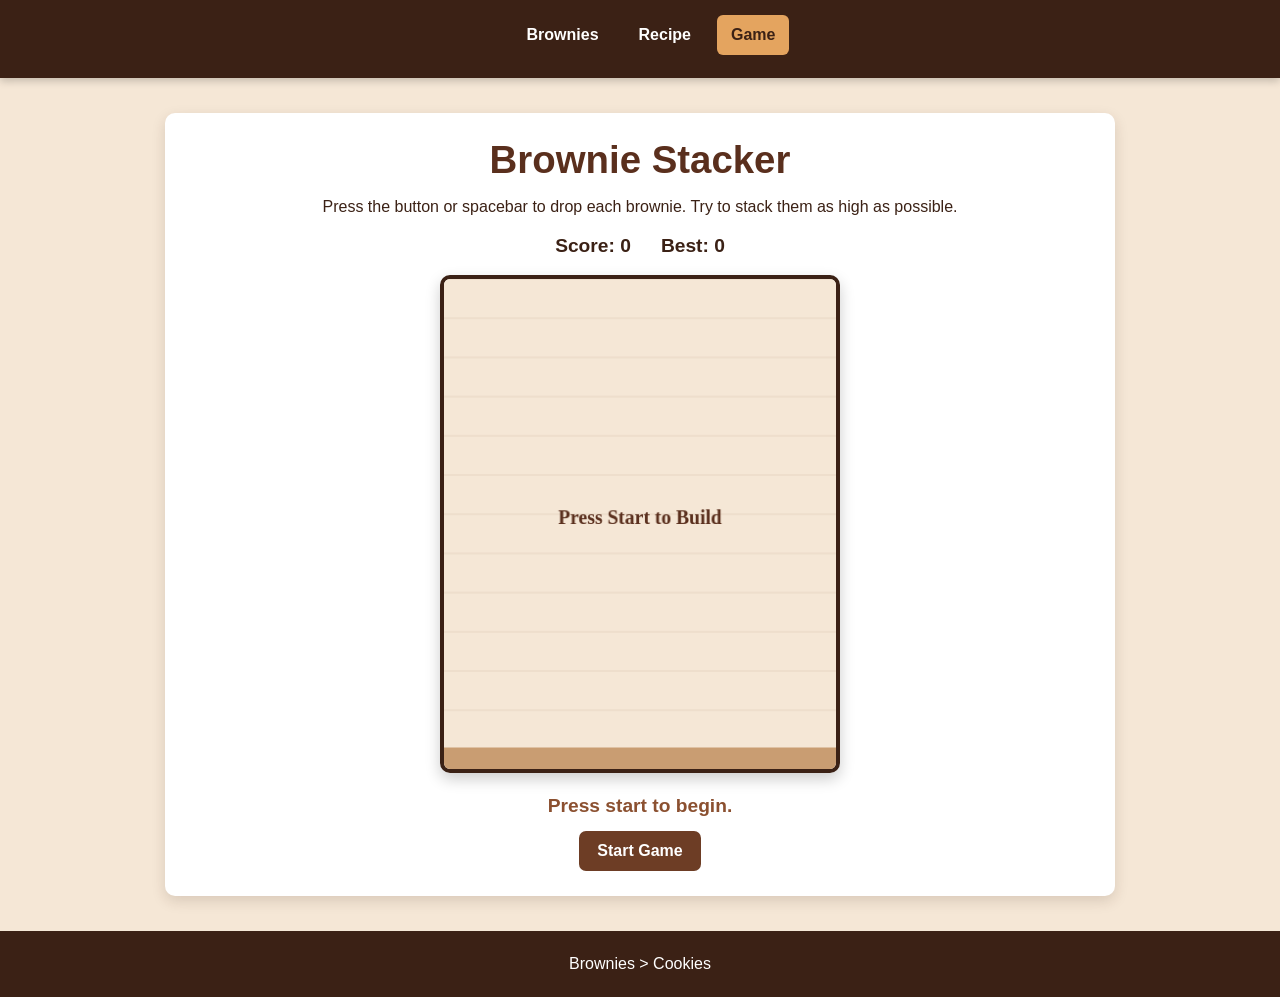
==== commit 89f40eeb: "Update game.html" ====
--- a/game.html
+++ b/game.html
@@ -4,56 +4,11 @@
     <meta charset="UTF-8">
     <meta name="viewport" content="width=device-width,initial-scale=1.0">
     <title>Brownie Stacker</title>
-    <style>
-        html{background:#f5e7d6}
-        body{margin:0;opacity:1!important;transform:none!important}
-        html:not(.styles-loaded) body>*:not(#pageCover){visibility:hidden}
-        #pageCover{
-            position:fixed;
-            inset:0;
-            z-index:9999;
-            display:grid;
-            place-items:center;
-            background:#f5e7d6;
-            opacity:1;
-            transition:opacity .12s ease;
-        }
-        html.styles-loaded:not(.leaving) #pageCover{
-            opacity:0;
-            pointer-events:none;
-        }
-        html.leaving #pageCover{
-            opacity:1;
-            pointer-events:auto;
-        }
-        .cookie-loader{
-            display:flex;
-            gap:10px;
-        }
-        .cookie-loader span{
-            display:block;
-            font-size:28px;
-            animation:cookieFall .4s ease-in-out infinite alternate;
-        }
-        .cookie-loader span:nth-child(2){animation-delay:.1s}
-        .cookie-loader span:nth-child(3){animation-delay:.2s}
-        @keyframes cookieFall{
-            from{transform:translateY(-10px) rotate(-10deg)}
-            to{transform:translateY(10px) rotate(10deg)}
-        }
-    </style>
     <link rel="icon" href="data:image/svg+xml,<svg xmlns='http://www.w3.org/2000/svg' viewBox='0 0 100 100'><text y='.9em' font-size='90'>🍫</text></svg>">
     <link rel="stylesheet" href="styles.css" onload="document.documentElement.classList.add('styles-loaded')" onerror="document.documentElement.classList.add('styles-loaded')">
     <script src="script.js" defer></script>
 </head>
 <body>
-    <div id="pageCover">
-        <div class="cookie-loader">
-            <span>🍪</span>
-            <span>🍪</span>
-            <span>🍪</span>
-        </div>
-    </div>
     <nav>
         <ul>
             <li><a href="index.html">Brownies</a></li>
